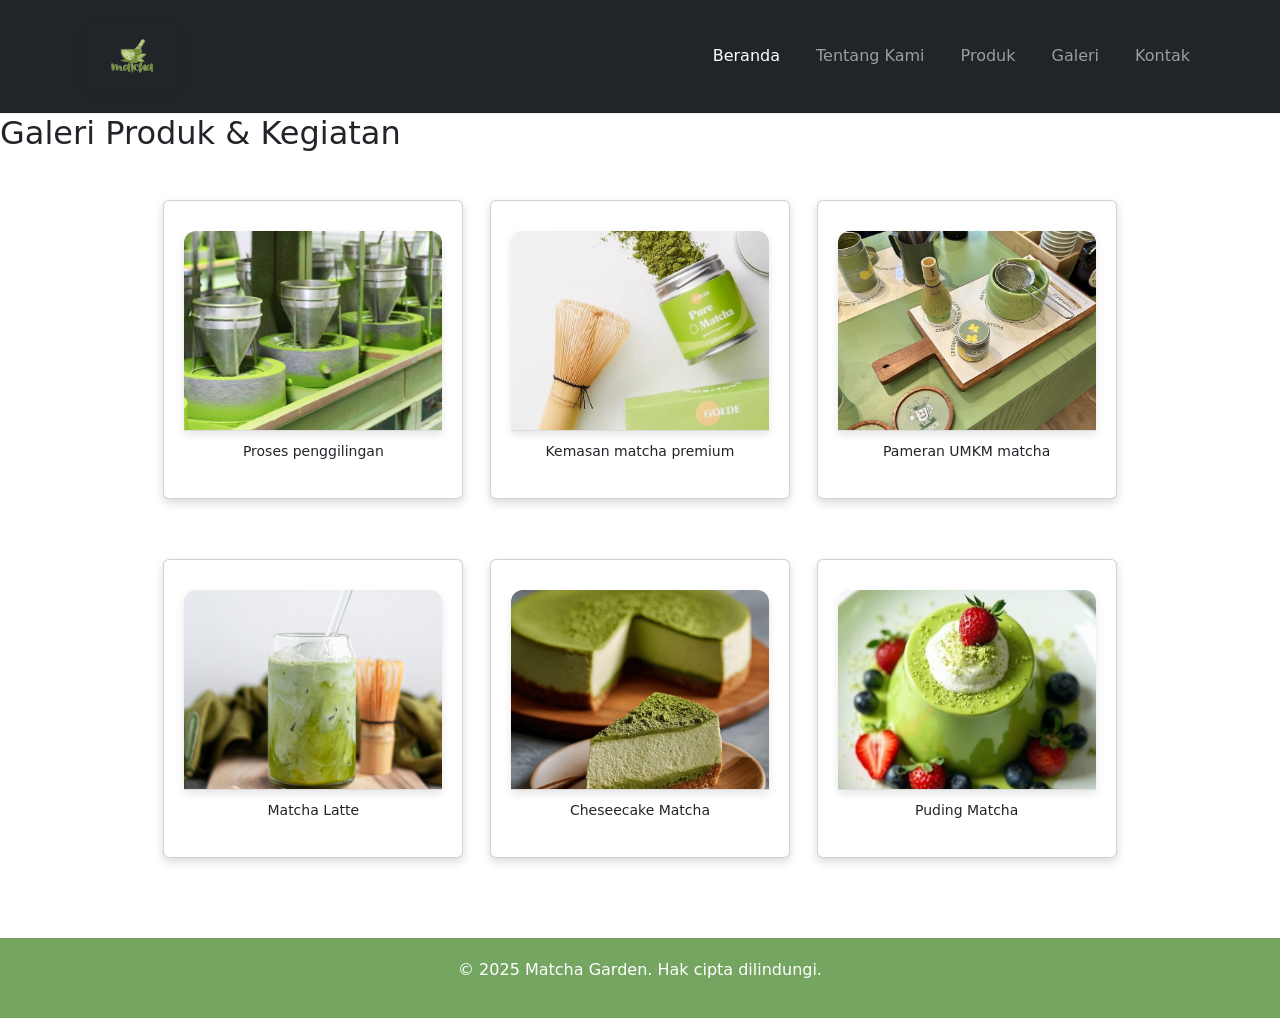
==== galeri.html @ b58ff5f4 "first commit" ====
<!DOCTYPE html>
<html lang="id">

<head>
    <meta charset="UTF-8">
    <meta name="viewport" content="width=device-width, initial-scale=1.0">
    <title>Galeri - Matcha Garden</title>
    <link rel="stylesheet" href="style.css">
</head>

<link
href="https://cdn.jsdelivr.net/npm/bootstrap@5.3.0/dist/css/bootstrap.min.css" rel="stylesheet">

<body>
    <nav class="navbar navbar-expand-lg navbar-dark bg-dark sticky-top">
        <div class="container">
            <a class="navbar-brand" href="#">
                <img src="images/Logo Matcha.png" alt="Logo UMKM" width="100"height="100"/>
            </a>
            <button class="navbar-toggler" type="button" data-bstoggle="collapse" data-bs-target="#navbarNav">
                <span class="navbar-toggler-icon"></span>
            </button>
            <div class="collapse navbar-collapse" id="navbarNav">
                <ul class="navbar-nav ms-auto">
                    <li class="nav-item"><a class="nav-link active" href="index.html">Beranda</a></li>
                    <li class="nav-item"><a class="nav-link" href="tentang.html">Tentang Kami</a></li>
                    <li class="nav-item"><a class="nav-link" href="produk.html">Produk</a></li>
                    <li class="nav-item"><a class="nav-link" href="galeri.html">Galeri</a></li>
                    <li class="nav-item"><a class="nav-link" href="kontak.html">Kontak</a></li>
                </ul>
            </div>
        </div>
    </nav>

    <main>
        <h2>Galeri Produk & Kegiatan</h2>
        <section class="galeri">
            <div class="card">
                <img src="images/proses penggilingan matcha.jpeg" alt="Proses penggilingan daun teh hijau" width="60%">
                <p>Proses penggilingan</p>
            </div>
            <div class="card">
                <img src="images/kemasan matcha.jpeg" alt="Kemasan produk matcha"width="60%">
                <p>Kemasan matcha premium</p>
            </div>
            <div class="card">
                <img src="images/umkm matcha.jpeg" alt="Stand UMKM pameran" width="60%">
                <p>Pameran UMKM matcha</p>
            </div>
            <div class="card">
                <img src="images/iced-matcha-latte.jpg" alt="Matcha Latte" width="60%">
                <p>Matcha Latte</p>
            </div>
            <div class="card">
                <img src="images/Cheseecake.jpeg" alt="Cheseecake Matcha" width="60%">
                <p>Cheseecake Matcha</p>
            </div>
            <div class="card">
                <img src="images/Pudding Matcha.jpeg" alt="Puding Matcha" width="60%">
                <p>Puding Matcha</p>
            </div>
        </section>
    </main>

    <footer>
        <p>&copy; 2025 Matcha Garden. Hak cipta dilindungi.</p>
    </footer>

    <script
    src="https://cdn.jsdelivr.net/npm/bootstrap@5.3.0/dist/js/bootstrap.bundle.min.js"></script>

</body>
</html>
---- style.css ----
/* Gaya umum halaman */
body {
  font-family: 'Segoe UI', 'Segoe UI', Tahoma, Verdana, sans-serif sans-serif ;
  background-color: #f9fdf9;
  color: #2e3d2b;
  margin: 0;
  padding: 0;
}

/* Header */
header {
  background-color: #74a662;
  color: white;
  padding: 20px;
  text-align: center;
}

nav ul {
  list-style: none;
  padding: 0;
  display: flex;
  justify-content: center;
  gap: 20px;
}

nav ul li a {
  text-decoration: none;
  color: white;
  font-weight: bold;
}

/* Judul halaman */
h2 {
  color: #74a662;
}

/* Tabel produk */
table {
  width: 100%;
  border-collapse: collapse;
  margin-top: 20px;
}

th, td {
  border: 1px solid #ccc;
  padding: 12px;
  text-align: left;
}

th {
  background-color: #eee;
}

/* Footer lebih menarik */
footer {
  background-color: #74a662;
  color: white;
  text-align: center;
  padding: 20px;
  margin-top: 40px;
}

/* Styling form */
form {
  max-width: 600px;
  margin: 0 auto;
  background-color: #f4f4f4;
  padding: 20px;
  padding-right: 60px;
  padding-left: 30px;
  border-radius: 8px;
  box-shadow: 0 0 10px rgba(0,0,0,0.1);
}

form label {
  display: block;
  margin-bottom: 6px;
  font-weight: bold;
  color: #333;
}

form input[type="text"],
form input[type="email"],
form textarea,
form select {
  width: 100%;
  padding: 10px;
  border: 1px solid #bbb;
  border-radius: 5px;
  margin-bottom: 15px;
  font-size: 1rem;
}

form input[type="checkbox"] {
  margin-right: 5px;
}

form button[type="submit"] {
  background-color: #74aa62;
  color: white;
  border: none;
  padding: 10px 20px;
  font-size: 1rem;
  border-radius: 4px;
  cursor: pointer;
  transition: background 0.3s ease;
}

form button[type="submit"]:hover {
  background-color: #74aa62;
}

/* Gambar dengan card */
img {
  max-width: 100%;
  height: auto;
  display: block;
  margin: 10px auto;
  border-radius: 10px;
  box-shadow: 0 4px 8px rgba(0,0,0,0.1);
}

/* Card container */
.card {
  background-color: #fff;
  border-radius: 10px;
  box-shadow: 0 4px 12px rgba(0,0,0,0.08);
  padding: 16px;
  margin: 20px auto;
  max-width: 600px;
  text-align: center;
}
.galeri {
  display: grid;
  grid-template-columns: repeat(auto-fit, minmax(250px, 1fr)); 
  gap: 20px; 
  padding: 20px; 
  max-width: 1000px; 
  margin: 0 auto;
}

.galeri { 
  display: flex; 
  flex-wrap: wrap; 
  gap: 20px; 
  justify-content: center; 
  padding: 20px; 
} 
 
.card { 
  flex: 1 1 250px; 
  max-width: 300px; 
  background-color: #fff; 
  border: 1px solid #ccc; 
  border-radius: 10px; 
  box-shadow: 2px 2px 8px rgba(0,0,0,0.1); 
  overflow: hidden; 
  text-align: center; 
  padding: 20px; 
} 
 
.card img { 
  width: 100%; 
  height: auto; 
  border-bottom: 1px solid #ddd; 
}

/* Responsif untuk layar kecil */
@media (max-width: 768px) {
  .galeri {
    flex-direction: column;
    align-items: center;
}

  .card {
    max-width: 90%;
  }
}

.container {
  max-width: 1000px;
  margin: 0 auto;
  padding: 0 20px;
}

nav {
  background-color: #74a662;
  position: sticky;
  top: 0;
  z-index: 1000;
  border-bottom: 1px solid #eee;
}

nav ul {
  list-style: none;
  padding: 0;
  display: flex;
  justify-content: center;
  gap: 20px;
}

nav ul li a {
  text-decoration: none;
  color: white;
  font-weight: bold;
}

.nav-container {
  max-width: 1000px;
  margin: 0 auto;
  padding: 10px 20px;
  display: flex;
  align-items: center;
  /* flex-wrap: wrap; */
}

.logo img {
  height: 150px;
  width: auto;
}
  
.nav-menu {
  display: flex;
  gap: 30px;
  justify-content: center;
  flex-grow:0.75;
  list-style: none;
  padding: 0;
  margin: 0;
}

.nav-menu li {
  margin-right: 20px;
}

.nav-menu li a {
  text-decoration: none;
  color: white;
  padding: 8px 4px;
  border-bottom: 2px solid transparent;
  transition: 0.3s ease;
}
  
.nav-menu li a:hover,
.nav-menu li a.active {
  color: #3d702b;
  border-bottom: 2px solid #3d702b;
}

.hero {
  background: #e9e1cf;
  padding: 60px 0;
  text-align: center;
}
  
.hero h1 {
  font-size: 2.5em;
}
  
.keunggulan, .testimoni {
  padding: 40px 0;
}
  
.fitur-list {
  list-style: none;
  padding-left: 0;
}

.fitur-list li {
  margin-bottom: 10px;
  background: #e8ebee;
  padding: 10px;
  border-radius: 6px;
}

.testimoni .card {
  background-color: #fff;
  padding: 20px;
  border-left: 5px solid #819e77;
  box-shadow: 0 2px 6px rgba(0,0,0,0.1);
  border-radius: 6px;
  margin-top: 20px;
}
  
.hover-aktif {
  transform: scale(1.05);
  transition: 0.3s;
  border: 3px solid #4CAF50;
  border-radius: 10px;
}
.galeri-container {
  display: flex;
  gap: 20px;           /* Jarak antar gambar */
  justify-content: center; /* Gambar rata tengah */
  flex-wrap: wrap;     /* Tetap rapi saat layar kecil */
  margin-top: 20px;
}

.galeri-container img {
  width: 180px;         /* Ukuran gambar */
  height: 180px;        /* Biar kotak */
  object-fit: cover;    /* Crop otomatis agar rapi */
  border-radius: 12px;
  cursor: pointer;
  transition: 0.3s;
}
.galeri-container {
  display: flex;
  gap: 20px;
  justify-content: center;
  flex-wrap: wrap;
  margin-top: 20px;
}

.item {
  text-align: center;      /* Membuat teks sejajar dengan gambar */
  width: 180px;            /* Ukuran card */
}

.item-gambar {
  width: 100%;
  height: 180px;
  object-fit: cover;
  border-radius: 12px;
  cursor: pointer;
  transition: 0.3s;
}

.nama-produk {
  margin-top: 8px;
  font-weight: 600;
}
.galeri-container {
  display: flex;
  gap: 20px;
  justify-content: center;
  flex-wrap: wrap;
  margin-top: 30px;
}

.item {
  text-align: center;
  width: 200px;
}

.item-gambar {
  width: 100%;
  height: 180px;
  object-fit: cover;
  border-radius: 12px;
  display: block;
}

.nama-produk {
  margin-top: 10px;
  font-weight: 600;
  font-size: 16px;
}

.produk-container {
  display: flex;
  justify-content: center; 
  gap: 30px;
  padding: 40px;
  flex-wrap: wrap; /* supaya responsif */
}

.card {
  width: 300px;
  background: white;
  border-radius: 12px;
  box-shadow: 0 4px 10px rgba(0,0,0,0.15);
  text-align: center;
  padding-bottom: 20px;
}

.card img {
  width: 100%;
  height: 200px;
  object-fit: cover; /* membuat foto rapi */
  border-radius: 12px 12px 0 0;
}

.card h3 {
  margin-top: 15px;
  font-size: 20px;
}

.card p {
  font-size: 14px;
  padding: 0 10px;
}

.btn {
  display: inline-block;
  background: #007bff;
  padding: 10px 20px;
  color: white;
  text-decoration: none;
  border-radius: 6px;
  margin-top: 10px;
}
.navbar-brand img {
  width: 100px !important;
  height: auto;
}
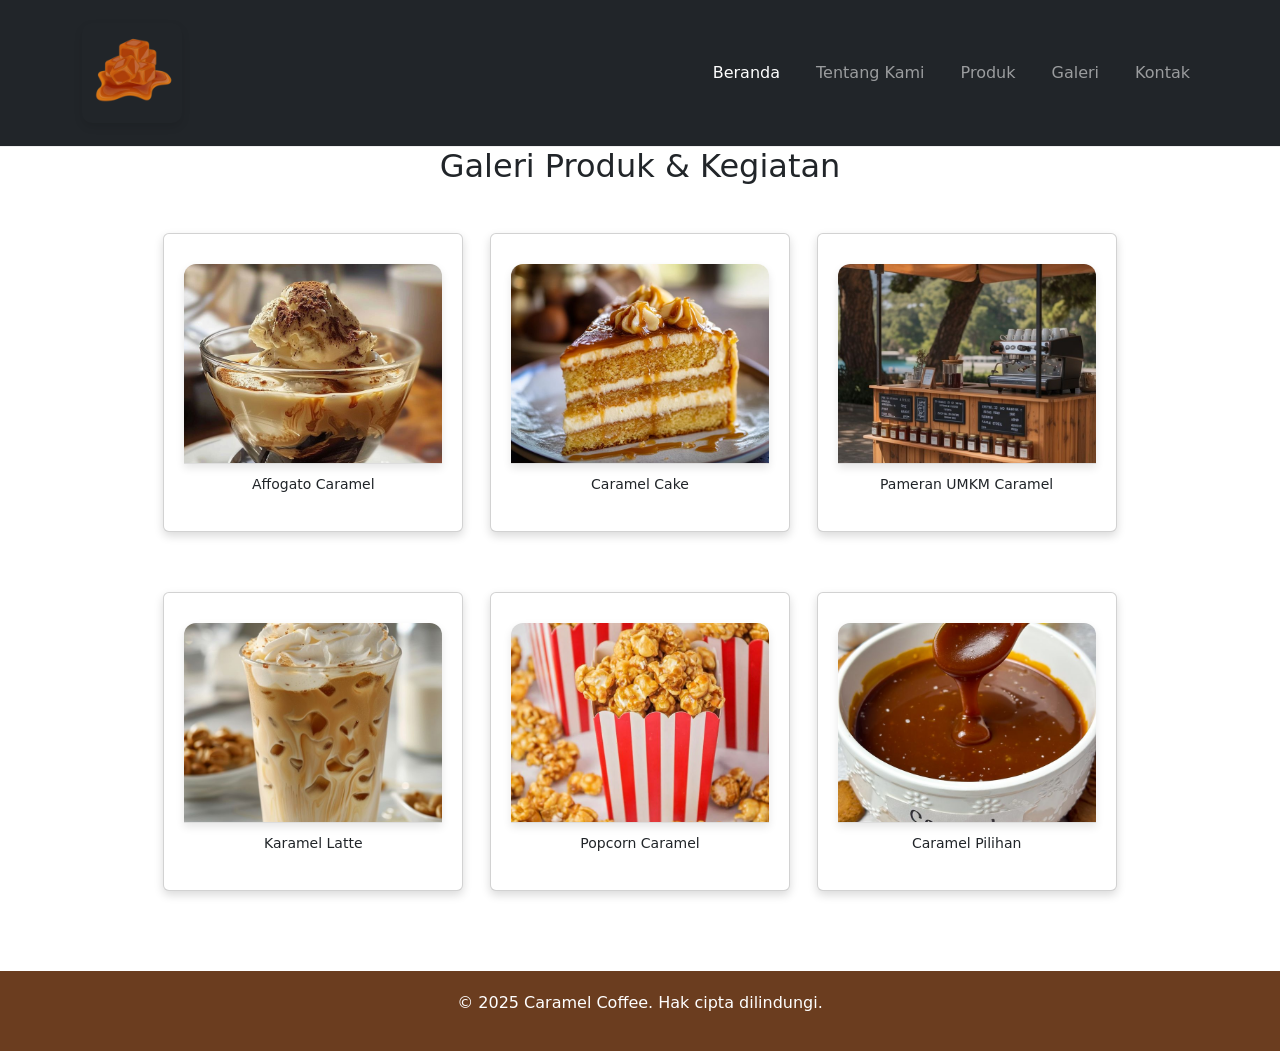
==== commit e7b9aaf4: "umkm caramel coffee" ====
--- a/galeri.html
+++ b/galeri.html
@@ -4,7 +4,7 @@
 <head>
     <meta charset="UTF-8">
     <meta name="viewport" content="width=device-width, initial-scale=1.0">
-    <title>Galeri - Matcha Garden</title>
+    <title>Galeri - Caramel Coffee</title>
     <link rel="stylesheet" href="style.css">
 </head>
 
@@ -15,7 +15,7 @@
     <nav class="navbar navbar-expand-lg navbar-dark bg-dark sticky-top">
         <div class="container">
             <a class="navbar-brand" href="#">
-                <img src="images/Logo Matcha.png" alt="Logo UMKM" width="100"height="100"/>
+                <img src="images/Logo_Caramel-removebg-preview.png" alt="Logo UMKM" width="100"height="100"/>
             </a>
             <button class="navbar-toggler" type="button" data-bstoggle="collapse" data-bs-target="#navbarNav">
                 <span class="navbar-toggler-icon"></span>
@@ -33,37 +33,37 @@
     </nav>
 
     <main>
-        <h2>Galeri Produk & Kegiatan</h2>
+        <h2><center>Galeri Produk & Kegiatan</center></h2> 
         <section class="galeri">
             <div class="card">
-                <img src="images/proses penggilingan matcha.jpeg" alt="Proses penggilingan daun teh hijau" width="60%">
-                <p>Proses penggilingan</p>
+                <img src="images/Affogato al Caffè.jpeg" alt="Affogato Caramel" width="60%">
+                <p>Affogato Caramel</p>
             </div>
             <div class="card">
-                <img src="images/kemasan matcha.jpeg" alt="Kemasan produk matcha"width="60%">
-                <p>Kemasan matcha premium</p>
+                <img src="images/karamel (1).jpg" alt="Caramel Cake"width="60%">
+                <p>Caramel Cake</p>
             </div>
             <div class="card">
-                <img src="images/umkm matcha.jpeg" alt="Stand UMKM pameran" width="60%">
-                <p>Pameran UMKM matcha</p>
+                <img src="images/karamel (3).jpg" alt="Stand UMKM pameran" width="60%">
+                <p>Pameran UMKM Caramel</p>
             </div>
             <div class="card">
-                <img src="images/iced-matcha-latte.jpg" alt="Matcha Latte" width="60%">
-                <p>Matcha Latte</p>
+                <img src="images/Homemade International Delight Iced Coffee _ Coffee Creamer Recipe_.jpeg" alt="Matcha Latte" width="60%">
+                <p>Karamel Latte</p>
             </div>
             <div class="card">
-                <img src="images/Cheseecake.jpeg" alt="Cheseecake Matcha" width="60%">
-                <p>Cheseecake Matcha</p>
+                <img src="images/karamel (4).jpg" alt="Popcorn" width="60%">
+                <p>Popcorn Caramel</p>
             </div>
             <div class="card">
-                <img src="images/Pudding Matcha.jpeg" alt="Puding Matcha" width="60%">
-                <p>Puding Matcha</p>
+                <img src="images/karamel (2).jpg" alt="Karamel" width="60%">
+                <p>Caramel Pilihan</p>
             </div>
         </section>
     </main>
 
     <footer>
-        <p>&copy; 2025 Matcha Garden. Hak cipta dilindungi.</p>
+        <p>&copy; 2025 Caramel Coffee. Hak cipta dilindungi.</p>
     </footer>
 
     <script
--- a/style.css
+++ b/style.css
@@ -2,14 +2,14 @@
 body {
   font-family: 'Segoe UI', 'Segoe UI', Tahoma, Verdana, sans-serif sans-serif ;
   background-color: #f9fdf9;
-  color: #2e3d2b;
+  color: #3b2a20;
   margin: 0;
   padding: 0;
 }
 
 /* Header */
 header {
-  background-color: #74a662;
+  background-color: #6b3d1f;
   color: white;
   padding: 20px;
   text-align: center;
@@ -31,7 +31,7 @@
 
 /* Judul halaman */
 h2 {
-  color: #74a662;
+  color: #6b3d1f;
 }
 
 /* Tabel produk */
@@ -53,7 +53,7 @@
 
 /* Footer lebih menarik */
 footer {
-  background-color: #74a662;
+  background-color: #6b3d1f;
   color: white;
   text-align: center;
   padding: 20px;
@@ -96,7 +96,7 @@
 }
 
 form button[type="submit"] {
-  background-color: #74aa62;
+  background-color: #6b3d1f;
   color: white;
   border: none;
   padding: 10px 20px;
@@ -107,7 +107,7 @@
 }
 
 form button[type="submit"]:hover {
-  background-color: #74aa62;
+  background-color: #6b3d1f;
 }
 
 /* Gambar dengan card */
@@ -184,7 +184,7 @@
 }
 
 nav {
-  background-color: #74a662;
+  background-color: #6b3d1f;
   position: sticky;
   top: 0;
   z-index: 1000;
@@ -243,8 +243,8 @@
   
 .nav-menu li a:hover,
 .nav-menu li a.active {
-  color: #3d702b;
-  border-bottom: 2px solid #3d702b;
+  color: #3b2a20;
+  border-bottom: 2px solid #3b2a20;
 }
 
 .hero {
@@ -276,7 +276,7 @@
 .testimoni .card {
   background-color: #fff;
   padding: 20px;
-  border-left: 5px solid #819e77;
+  border-left: 5px solid #532a10;
   box-shadow: 0 2px 6px rgba(0,0,0,0.1);
   border-radius: 6px;
   margin-top: 20px;
@@ -285,7 +285,7 @@
 .hover-aktif {
   transform: scale(1.05);
   transition: 0.3s;
-  border: 3px solid #4CAF50;
+  border: 3px solid #4a2e2a;
   border-radius: 10px;
 }
 .galeri-container {
